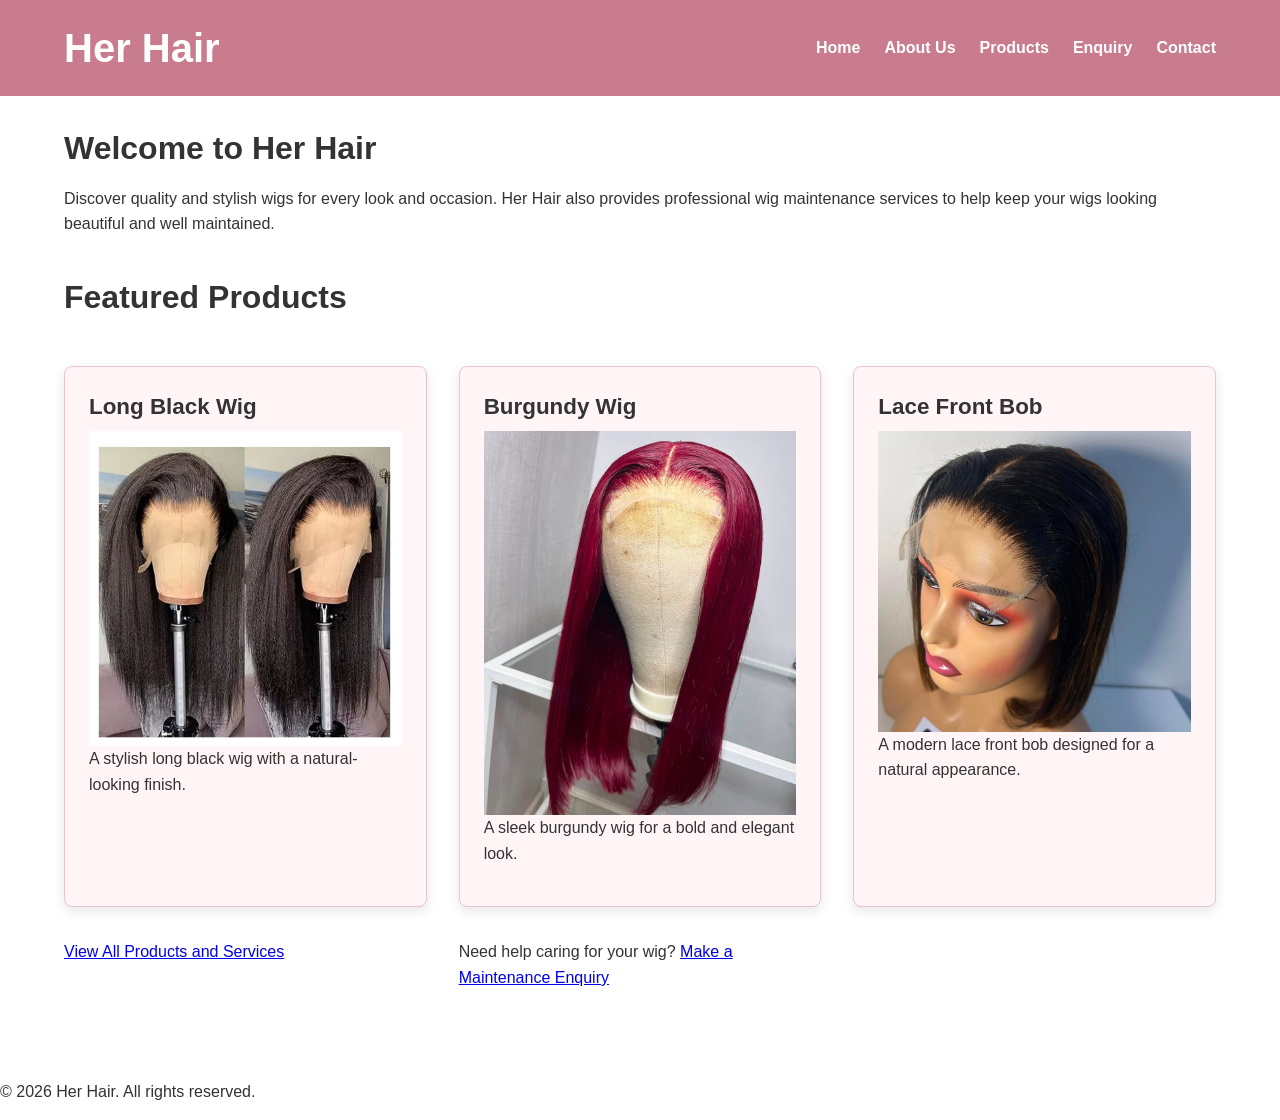
==== index.html @ bbf40c9f "Desktop layout with highlighted product cards." ====
<!DOCTYPE html>
<html lang="en">
<head>
    <meta charset="UTF-8">
    <meta name="viewport" content="width=device-width, initial-scale=1.0">
    <title>Her Hair| Home</title>
    <link rel="stylesheet" href="css/style.css">
</head>
<body>
    <!-- Header and navigation section -->
     <header>
        <h1>Her Hair</h1>

        <nav>
            <a href="index.html">Home</a>
            <a href="about.html">About Us</a>
            <a href="products.html">Products</a>
            <a href="enquiry.html">Enquiry</a>
            <a href="contact.html">Contact</a>

        </nav>
     </header>
     <!-- Main content of the Home page -->
<main>

    <!-- Hero section -->
    <section>
        <h2>Welcome to Her Hair</h2>

     <p>
    Discover quality and stylish wigs for every look and occasion.
    Her Hair also provides professional wig maintenance services
    to help keep your wigs looking beautiful and well maintained.
</p>
    </section>

    <!-- Featured products section -->
    <section>
        
        <section class="product-grid">

        <h2>Featured Products</h2>

        <article>
            <h3>Long Black Wig</h3>
            <img src="images/long-black-wig.png"
         alt="Long black lace front wig">
            <p>A stylish long black wig with a natural-looking finish.</p>
        </article>

        <article>
            <h3>Burgundy Wig</h3>
            <img src="images/burgundy-wig.jpeg"
         alt="Burgundy lace front wig"> 
            <p>A sleek burgundy wig for a bold and elegant look.</p>
        </article>

        <article>
            <h3>Lace Front Bob</h3>
            <img src="images/lace-front-bob.jpeg"
         alt="Black lace front bob wig">
            <p>A modern lace front bob designed for a natural appearance.</p>
        </article>

        <p>
    <a href="products.html">View All Products and Services</a>
</p>
<p>
    Need help caring for your wig?
    <a href="enquiry.html">Make a Maintenance Enquiry</a>
</p>
    </section>

</main>
<!-- Footer section -->
<footer>
    <p>&copy; 2026 Her Hair. All rights reserved.</p>
</footer>
</body>
</html>
---- css/style.css ----
* {
    margin: 0;
    padding: 0;
    box-sizing: border-box;
}

body {
    font-family: Arial, sans-serif;
    font-size: 1rem;
    line-height: 1.6;
    color: #333;
    background-color: white;
}

p{
   font-size: 1rem;
    line-height: 1.6;
    margin-bottom: 1rem;
}

h1 {
    font-size: 2.5rem;
    font-weight: 700;
    line-height: 1.2;
}

h2 {
    font-size: 2rem;
    font-weight: 700;
    line-height: 1.3;
    margin-bottom: 1rem;
}

h3 {
    font-size: 1.4rem;
    font-weight: 600;
    line-height: 1.4;
    margin-bottom: 0.5rem;
}

h4 {
    font-size: 1.2rem;
    font-weight: 600;
    line-height: 1.4;
}


header {
    background-color: #C97C8D;
    color: white;
    padding: 1.5rem 5%;
    display: flex;
    justify-content: space-between;
    align-items: center;
}

nav {
    display: flex;
    gap: 1.5rem;
}

nav a {
    color: white; 
    text-decoration: none;
    font-size: 1rem;
    font-weight: 600;
}

main {
    width: 90%;
    max-width: 1200px;
    margin: 0 auto;
    padding: 2rem 0;
}

section {
    margin-bottom: 2.5rem;
}

img {
    width: 100%;
    height: auto;
    display: block;
}

.product-grid {
    display: grid;
    grid-template-columns: repeat(3, 1fr);
    gap: 2rem;
}

.product-grid h2 {
    grid-column: 1 / -1;
}

.product-grid article {
    background-color: #FFF5F7; 
    padding: 1.5rem;
    border: 1px solid #E8C5CD; 
    border-radius: 0.5rem;
    box-shadow: 0 0.25rem 0.75rem rgba(0, 0, 0, 0.1);
}
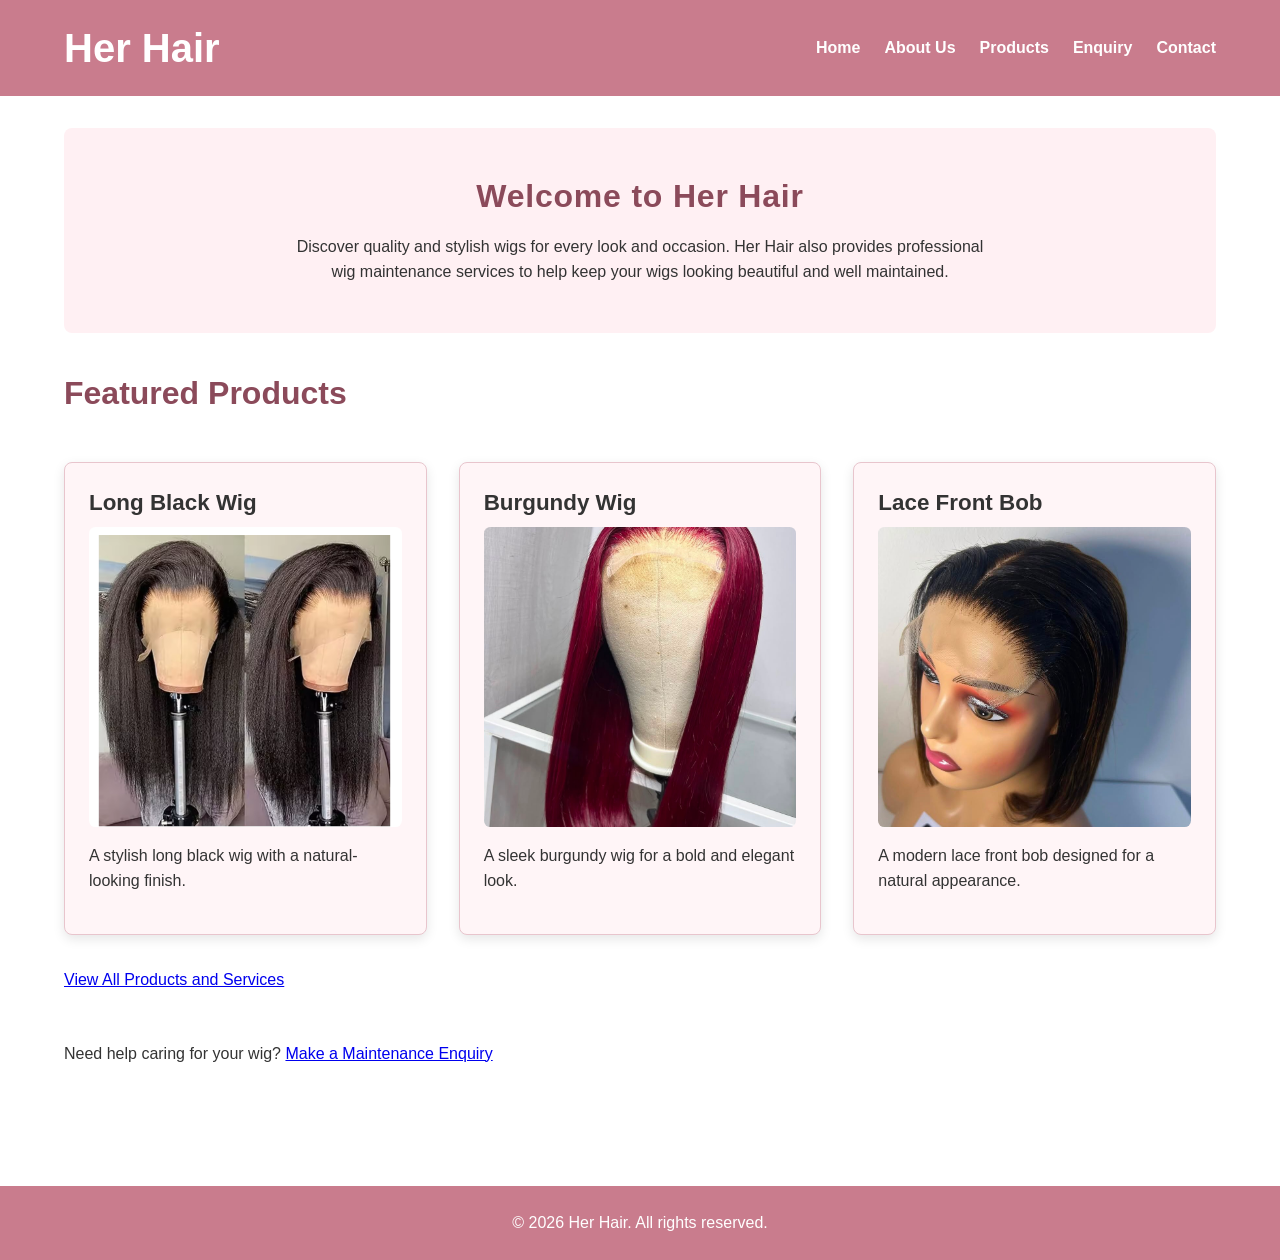
==== commit 78b3a18d: "Product page and style forms" ====
--- a/index.html
+++ b/index.html
@@ -24,7 +24,8 @@
 <main>
 
     <!-- Hero section -->
-    <section>
+    <section class="hero">
+       
         <h2>Welcome to Her Hair</h2>
 
      <p>
@@ -36,7 +37,7 @@
 
     <!-- Featured products section -->
     <section>
-        
+
         <section class="product-grid">
 
         <h2>Featured Products</h2>
--- a/css/style.css
+++ b/css/style.css
@@ -89,7 +89,8 @@
     gap: 2rem;
 }
 
-.product-grid h2 {
+.product-grid h2,
+.product-grid > p {
     grid-column: 1 / -1;
 }
 
@@ -101,4 +102,139 @@
     box-shadow: 0 0.25rem 0.75rem rgba(0, 0, 0, 0.1);
 }
 
-
+.product-grid article img {
+    width: 100%;
+    height: 300px;
+    object-fit: cover;
+    border-radius: 0.4rem;
+    margin-bottom: 1rem;
+}
+
+footer p {
+    margin-bottom: 0;
+}
+
+footer {
+    background-color: #C97C8D; 
+    color: white; 
+    text-align: center;
+    padding: 1.5rem 5%;
+    margin-top: 2rem;
+}
+
+.hero {
+    background-color: #FFF0F3; 
+    text-align: center;
+    padding: 3rem 2rem;
+    border-radius: 0.5rem;
+}
+
+.hero h2 {
+    color: #8B4A5A; 
+    letter-spacing: 0.05rem;
+}
+
+.hero p {
+    max-width: 700px;
+    margin: 0 auto;
+}
+
+nav a:hover {
+    color: #FFF0F3;
+    text-decoration: underline;
+}
+
+nav a:focus {
+    outline: 2px solid white;
+    outline-offset: 0.25rem;
+}
+
+nav a:active {
+    color: #8B4A5A; 
+}
+
+form {
+    max-width: 700px;
+    background-color: #FFF5F7; 
+    padding: 2rem;
+    border: 1px solid #E8C5CD; 
+    border-radius: 0.5rem;
+    margin-top: 1.5rem;
+}
+
+label {
+    display: block;
+    font-weight: 600;
+    margin-bottom: 0.5rem;
+}
+
+input,
+select,
+textarea {
+    width: 100%;
+    padding: 0.75rem;
+    margin-bottom: 1.25rem;
+    border: 1px solid #C9A5AD; 
+    border-radius: 0.3rem;
+    font-size: 1rem;
+    font-family: inherit;
+}
+
+button {
+    background-color: #C97C8D; 
+    color: white; 
+    border: none;
+    padding: 0.75rem 1.5rem;
+    border-radius: 0.3rem;
+    font-size: 1rem;
+    font-weight: 600;
+    cursor: pointer;
+}
+
+button:hover {
+    background-color: #B56879; 
+}
+
+button:active {
+    background-color: #8B4A5A; 
+    transform: scale(0.98);
+}
+
+button:focus {
+    outline: 3px solid #8B4A5A;
+    outline-offset: 0.2rem;
+}
+
+input:focus,
+select:focus,
+textarea:focus {
+    border-color: #C97C8D;
+    outline: 2px solid #F2D5DC; 
+    outline-offset: 0.1rem;
+}
+
+.maintenance {
+    background-color: #FFF0F3; 
+    padding: 2rem;
+    border-left: 5px solid #C97C8D; 
+    border-radius: 0.5rem;
+}
+
+.maintenance h2 {
+    color: #8B4A5A;
+}
+
+.maintenance ul {
+    padding-left: 1.5rem;
+}
+
+.maintenance li {
+    margin-bottom: 0.75rem;
+}
+
+.product-grid > h2 {
+    color: #8B4A5A; 
+}
+
+
+
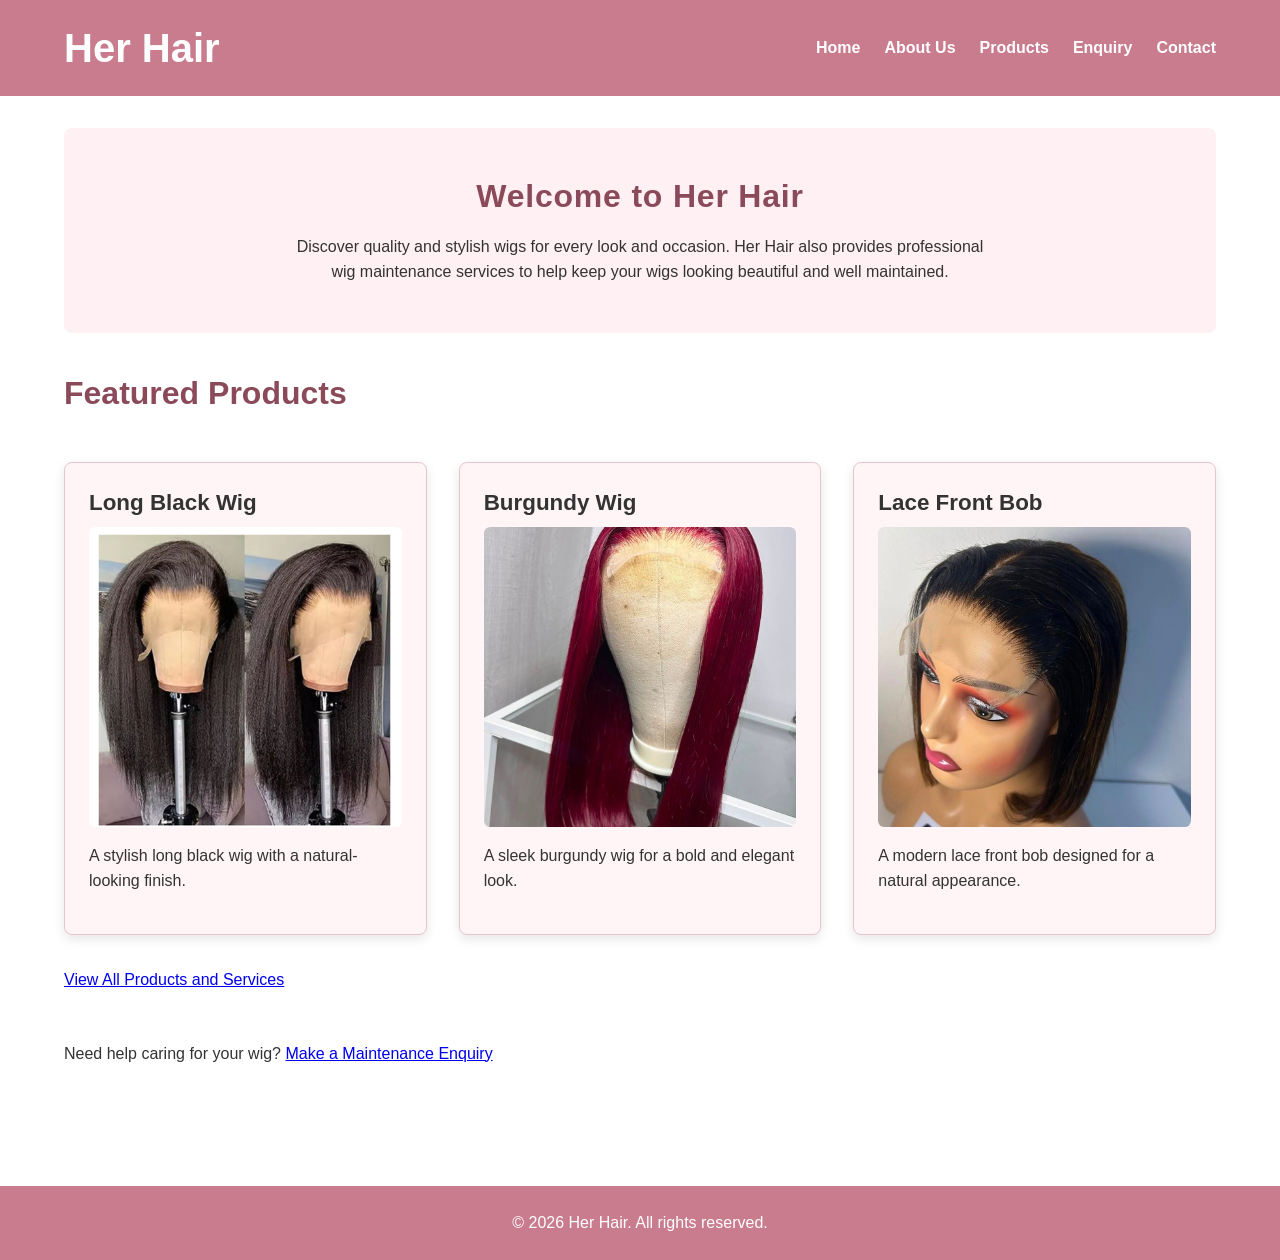
==== commit 97401532: "Add responsive images and improvement of mobile image display" ====
--- a/index.html
+++ b/index.html
@@ -44,22 +44,38 @@
 
         <article>
             <h3>Long Black Wig</h3>
-            <img src="images/long-black-wig.png"
-         alt="Long black lace front wig">
+           <img src="images/long-black-wig.png"
+     srcset="images/long-black-wig-small.png 480w,
+             images/long-black-wig.png 616w"
+     sizes="(max-width: 480px) 100vw,
+            (max-width: 768px) 50vw,
+            33vw"
+     alt="Long black lace front wig">
+     
             <p>A stylish long black wig with a natural-looking finish.</p>
         </article>
 
         <article>
             <h3>Burgundy Wig</h3>
             <img src="images/burgundy-wig.jpeg"
-         alt="Burgundy lace front wig"> 
+     srcset="images/burgundy-wig-small.jpeg 480w,
+             images/burgundy-wig.jpeg 958w"
+     sizes="(max-width: 480px) 100vw,
+            (max-width: 768px) 50vw,
+            33vw"
+     alt="Burgundy lace front wig">
             <p>A sleek burgundy wig for a bold and elegant look.</p>
         </article>
 
         <article>
             <h3>Lace Front Bob</h3>
             <img src="images/lace-front-bob.jpeg"
-         alt="Black lace front bob wig">
+     srcset="images/lace-front-bob-small.jpeg 480w,
+             images/lace-front-bob.jpeg 960w"
+     sizes="(max-width: 480px) 100vw,
+            (max-width: 768px) 50vw,
+            33vw"
+     alt="Black lace front bob wig">
             <p>A modern lace front bob designed for a natural appearance.</p>
         </article>
 
--- a/css/style.css
+++ b/css/style.css
@@ -1,9 +1,11 @@
-* {
+* /* CSS Reset - removes default browser spacing */
+{
     margin: 0;
     padding: 0;
     box-sizing: border-box;
 }
 
+/* Base Styles - sets the default appearance for the website */
 body {
     font-family: Arial, sans-serif;
     font-size: 1rem;
@@ -12,6 +14,7 @@
     background-color: white;
 }
 
+/* Typography Styles - controls paragraph and heading appearance */
 p{
    font-size: 1rem;
     line-height: 1.6;
@@ -44,7 +47,7 @@
     line-height: 1.4;
 }
 
-
+/* Header - styles the website header using the dusty pink colour and Flexbox layout */
 header {
     background-color: #C97C8D;
     color: white;
@@ -54,6 +57,7 @@
     align-items: center;
 }
 
+/* Navigation - arranges navigation links horizontally with consistent spacing */
 nav {
     display: flex;
     gap: 1.5rem;
@@ -66,6 +70,7 @@
     font-weight: 600;
 }
 
+/* Main Content - controls the width, spacing and alignment of the page content */
 main {
     width: 90%;
     max-width: 1200px;
@@ -77,12 +82,14 @@
     margin-bottom: 2.5rem;
 }
 
+/* Responsive Images - makes images fit their containers without distortion */
 img {
     width: 100%;
     height: auto;
     display: block;
 }
 
+/* Product Grid - displays products in three equal columns on desktop */
 .product-grid {
     display: grid;
     grid-template-columns: repeat(3, 1fr);
@@ -94,6 +101,7 @@
     grid-column: 1 / -1;
 }
 
+/* Product Cards - adds the blush pink background, border, spacing and shadow */
 .product-grid article {
     background-color: #FFF5F7; 
     padding: 1.5rem;
@@ -102,6 +110,7 @@
     box-shadow: 0 0.25rem 0.75rem rgba(0, 0, 0, 0.1);
 }
 
+/* Product Images - keeps product images consistent in size and appearance */
 .product-grid article img {
     width: 100%;
     height: 300px;
@@ -110,10 +119,7 @@
     margin-bottom: 1rem;
 }
 
-footer p {
-    margin-bottom: 0;
-}
-
+/* Footer - styles the footer with the website's dusty pink colour scheme */
 footer {
     background-color: #C97C8D; 
     color: white; 
@@ -122,6 +128,11 @@
     margin-top: 2rem;
 }
 
+footer p {
+    margin-bottom: 0;
+}
+
+/* Hero Section - styles the welcome area with a soft blush pink background */
 .hero {
     background-color: #FFF0F3; 
     text-align: center;
@@ -139,6 +150,7 @@
     margin: 0 auto;
 }
 
+/* Navigation Pseudo-classes - provides visual feedback when navigation links are hovered, focused or active */
 nav a:hover {
     color: #FFF0F3;
     text-decoration: underline;
@@ -153,6 +165,7 @@
     color: #8B4A5A; 
 }
 
+/* Forms - styles the enquiry and contact forms with consistent spacing and colours */
 form {
     max-width: 700px;
     background-color: #FFF5F7; 
@@ -180,6 +193,7 @@
     font-family: inherit;
 }
 
+/* Buttons - styles form buttons using the website's dusty pink colour scheme */
 button {
     background-color: #C97C8D; 
     color: white; 
@@ -191,6 +205,7 @@
     cursor: pointer;
 }
 
+/* Buttons - styles form buttons using the website's dusty pink colour scheme */
 button:hover {
     background-color: #B56879; 
 }
@@ -205,6 +220,7 @@
     outline-offset: 0.2rem;
 }
 
+/* Form Field Focus - highlights form fields when selected by the user */
 input:focus,
 select:focus,
 textarea:focus {
@@ -213,6 +229,7 @@
     outline-offset: 0.1rem;
 }
 
+/* Wig Maintenance Services - styles the maintenance section with the pink colour scheme */
 .maintenance {
     background-color: #FFF0F3; 
     padding: 2rem;
@@ -236,5 +253,92 @@
     color: #8B4A5A; 
 }
 
-
-
+/* Tablet Responsive Design - adjusts the layout, navigation and typography for screens 768px */
+@media (max-width: 768px) {
+
+    header {
+        flex-direction: column;
+        text-align: center;
+        gap: 1rem;
+    }
+     nav {
+        justify-content: center;
+        flex-wrap: wrap;
+    }
+
+    .product-grid {
+        grid-template-columns: repeat(2, 1fr);
+    }
+
+     h1 {
+        font-size: 2.2rem;
+    }
+
+    h2 {
+        font-size: 1.8rem;
+    }
+
+     h3 {
+        font-size: 1.3rem;
+    }
+
+    .hero {
+        padding: 2.5rem 1.5rem;
+    }
+
+      main {
+        width: 92%;
+    }
+
+     .product-grid article img {
+        height: 250px;
+    }
+
+}
+
+/* Mobile Responsive Design - adjusts the layout ,navigation and typography for screens 480 px and smaller */
+@media (max-width: 480px) {
+
+    header {
+        padding: 1rem 5%;
+    }
+
+    h1 {
+        font-size: 2rem;
+    }
+
+    h2 {
+        font-size: 1.6rem;
+    }
+
+    h3 {
+        font-size: 1.2rem;
+    }
+
+    nav {
+        flex-direction: column;
+        gap: 0.75rem;
+        width: 100%;
+    }
+
+    .product-grid {
+        grid-template-columns: 1fr;
+    }
+
+   .product-grid article img {
+    height: auto;
+    object-fit: contain;
+   }
+
+    form {
+        padding: 1.25rem;
+    }
+}
+
+
+
+
+
+
+
+
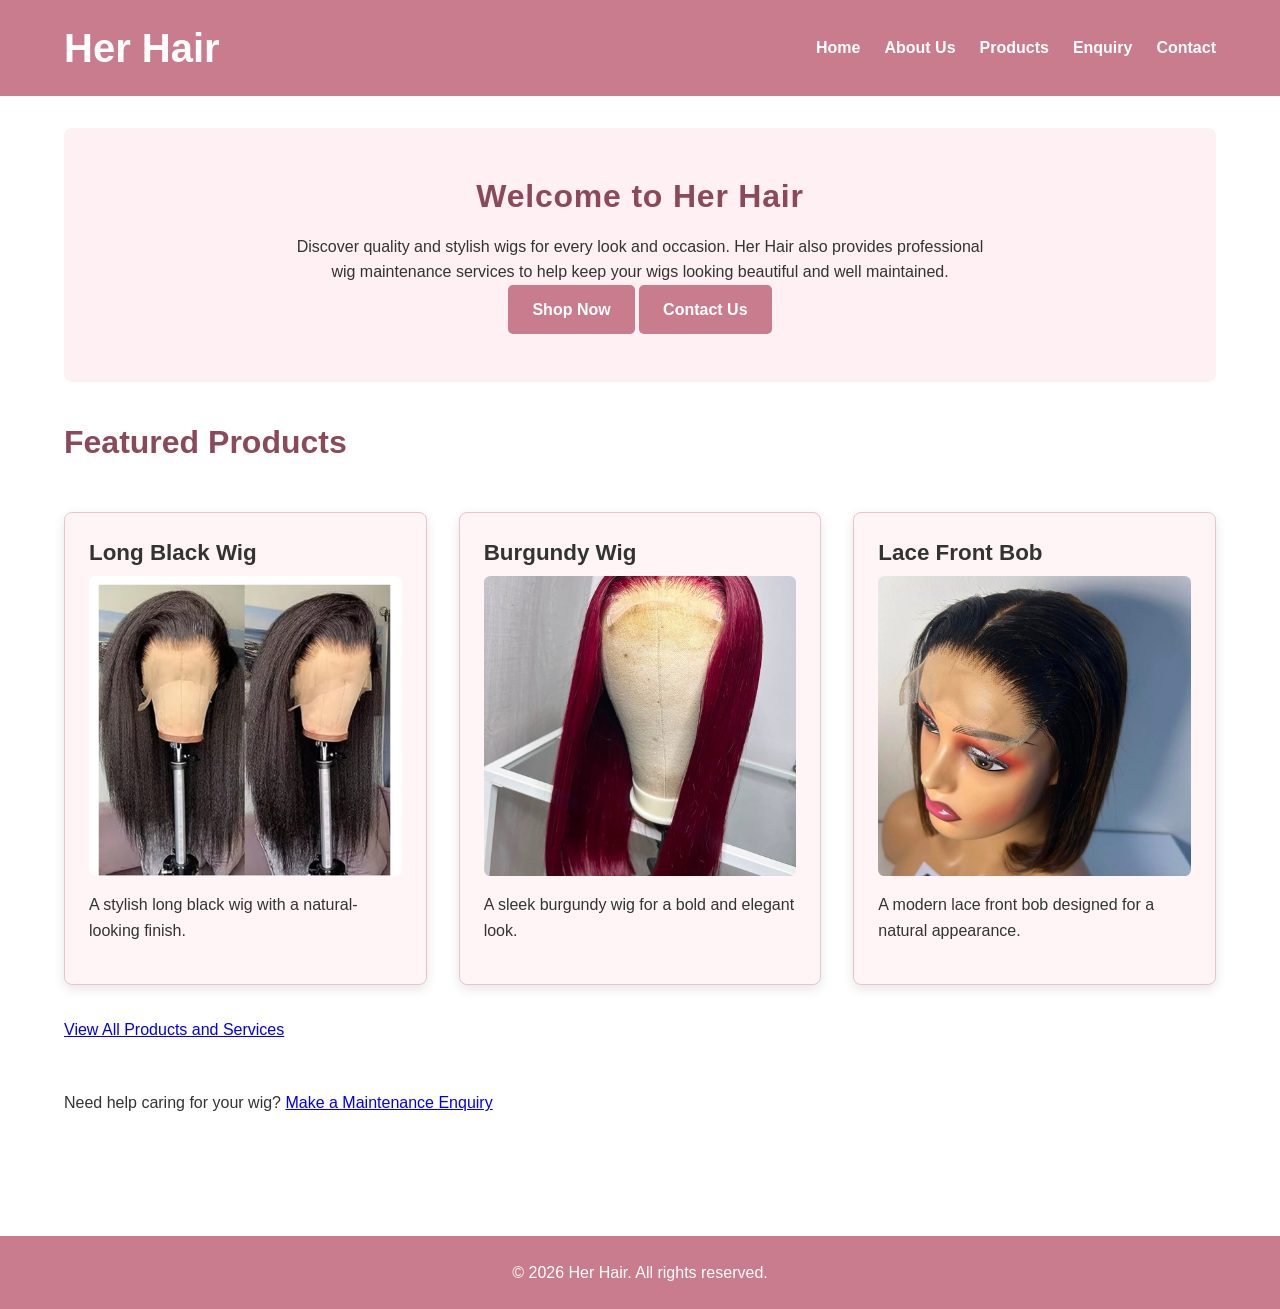
==== commit cb7fd0c0: "Improve CSS transitions and add enquiry now and contact us  buttons" ====
--- a/index.html
+++ b/index.html
@@ -24,16 +24,20 @@
 <main>
 
     <!-- Hero section -->
-    <section class="hero">
+ <section class="hero">
        
         <h2>Welcome to Her Hair</h2>
 
-     <p>
-    Discover quality and stylish wigs for every look and occasion.
-    Her Hair also provides professional wig maintenance services
-    to help keep your wigs looking beautiful and well maintained.
-</p>
-    </section>
+      <p>
+       Discover quality and stylish wigs for every look and occasion.
+      Her Hair also provides professional wig maintenance services
+     to help keep your wigs looking beautiful and well maintained.
+      </p>
+       <!-- Shop Now button directs visitors to the Products page -->
+       <a href="products.html" class="btn">Shop Now</a>
+       <!-- Contact Us button directs visitors to the Contact page -->
+       <a href="contact.html" class="btn">Contact Us</a>
+ </section>
 
     <!-- Featured products section -->
     <section>
--- a/css/style.css
+++ b/css/style.css
@@ -63,12 +63,15 @@
     gap: 1.5rem;
 }
 
+/* Navigation Links - styles the links and adds a smooth colour transition when hovered over */
 nav a {
     color: white; 
     text-decoration: none;
     font-size: 1rem;
     font-weight: 600;
-}
+    transition: color 0.3s ease, transform 0.3s ease;
+}
+
 
 /* Main Content - controls the width, spacing and alignment of the page content */
 main {
@@ -203,6 +206,7 @@
     font-size: 1rem;
     font-weight: 600;
     cursor: pointer;
+    transition: background-color 0.3s ease, transform 0.3s ease;
 }
 
 /* Buttons - styles form buttons using the website's dusty pink colour scheme */
@@ -218,6 +222,28 @@
 button:focus {
     outline: 3px solid #8B4A5A;
     outline-offset: 0.2rem;
+}
+
+.btn {
+    display: inline-block;
+    background-color: #C97C8D;
+    color: white;
+    padding: 12px 24px;
+    text-decoration: none;
+    border-radius: 5px;
+    font-weight: bold;
+    transition: background-color 0.3s ease, transform 0.3s ease;
+}
+
+/* Changes the Shop Now button colour and moves it slightly upwards when hovered over */
+.btn:hover {
+    background-color: #8B4A5A;
+    transform: translateY(-3px);
+}
+
+/* Moves the Shop Now button back to its original position when clicked */
+.btn:active {
+    transform: translateY(0);
 }
 
 /* Form Field Focus - highlights form fields when selected by the user */
@@ -252,6 +278,50 @@
 .product-grid > h2 {
     color: #8B4A5A; 
 }
+/* About Section - styles the About Us page using the website's pink colour scheme */
+.about-section {
+    background-color: #FFF5F7;
+    padding: 2rem;
+    border: 1px solid #E8C5CD;
+    border-radius: 0.5rem;
+    box-shadow: 0 0.25rem 0.75rem rgba(0, 0, 0, 0.1);
+}
+
+.about-section h2 {
+    color: #8B4A5A;
+}
+
+.about-section h3 {
+    color: #8B4A5A;
+    margin-top: 1.5rem;
+}
+
+/* Contact Information - styles the contact details with the website's pink colour scheme */
+.contact-info {
+    background-color: #FFF5F7;
+    padding: 2rem;
+    border: 1px solid #E8C5CD;
+    border-radius: 0.5rem;
+    box-shadow: 0 0.25rem 0.75rem rgba(0, 0, 0, 0.1);
+}
+
+.contact-info h2,
+.contact-info h3 {
+    color: #8B4A5A;
+}
+
+/* Enquiry Introduction - styles the enquiry heading and introduction with the pink colour scheme */
+.enquiry-intro {
+    background-color: #FFF0F3;
+    padding: 2rem;
+    border-left: 5px solid #C97C8D;
+    border-radius: 0.5rem;
+    margin-bottom: 2rem;
+}
+
+.enquiry-intro h2 {
+    color: #8B4A5A;
+}
 
 /* Tablet Responsive Design - adjusts the layout, navigation and typography for screens 768px */
 @media (max-width: 768px) {
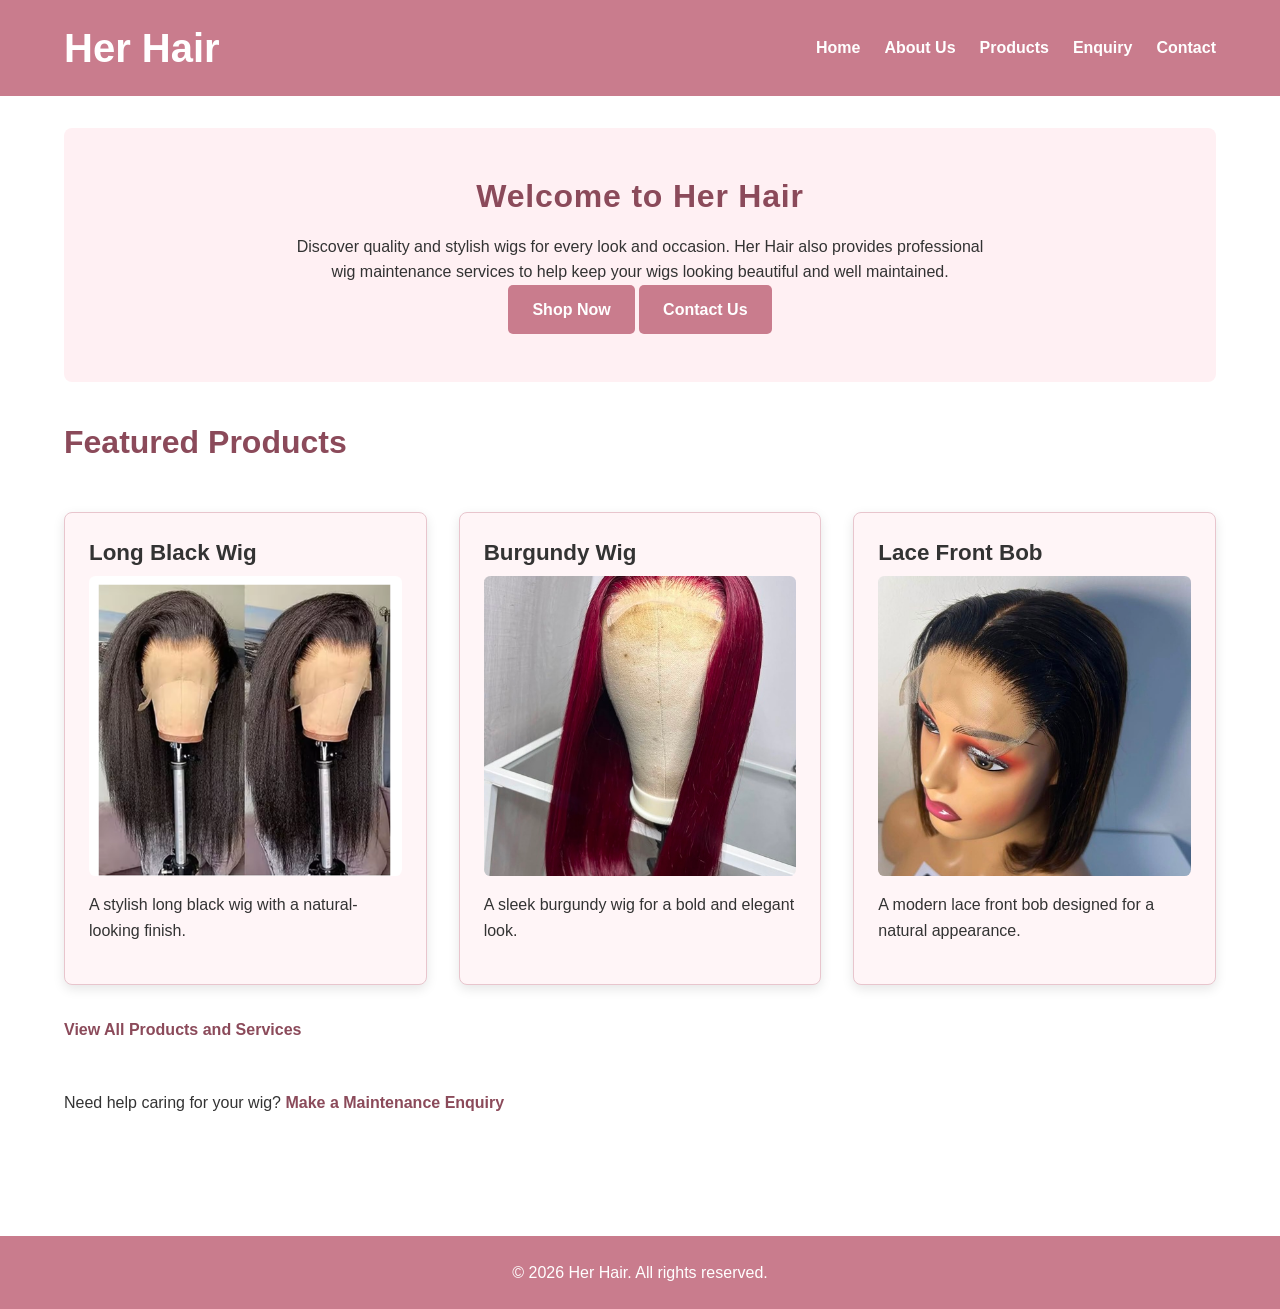
==== commit 53ab94df: "Updated  styling, and Part 3 documentation" ====
--- a/index.html
+++ b/index.html
@@ -3,8 +3,11 @@
 <head>
     <meta charset="UTF-8">
     <meta name="viewport" content="width=device-width, initial-scale=1.0">
-    <title>Her Hair| Home</title>
-    <link rel="stylesheet" href="css/style.css">
+    <title>Her Hair | Premium Wigs &amp; Professional Wig Maintenance Services in South Africa</title>
+    <meta name="description" content="Discover premium wigs and professional wig maintenance services at Her Hair in South Africa. Shop quality wigs and explore our wig care services.">
+        <!-- SEO: Keywords related to Her Hair products and services -->
+    <meta name="keywords" content="Her Hair, premium wigs, wigs South Africa, lace front wigs, bob wigs, wig maintenance, wig styling, wig restoration, wig care">
+    <link rel="stylesheet" href="assets/css/style.css">
 </head>
 <body>
     <!-- Header and navigation section -->
@@ -48,9 +51,9 @@
 
         <article>
             <h3>Long Black Wig</h3>
-           <img src="images/long-black-wig.png"
-     srcset="images/long-black-wig-small.png 480w,
-             images/long-black-wig.png 616w"
+           <img src="assets/images/long-black-wig.png"
+     srcset="assets/images/long-black-wig-small.png 480w,
+             assets/images/long-black-wig.png 616w"
      sizes="(max-width: 480px) 100vw,
             (max-width: 768px) 50vw,
             33vw"
@@ -61,9 +64,9 @@
 
         <article>
             <h3>Burgundy Wig</h3>
-            <img src="images/burgundy-wig.jpeg"
-     srcset="images/burgundy-wig-small.jpeg 480w,
-             images/burgundy-wig.jpeg 958w"
+            <img src="assets/images/burgundy-wig.jpeg"
+     srcset="assets/images/burgundy-wig-small.jpeg 480w,
+             assets/images/burgundy-wig.jpeg 958w"
      sizes="(max-width: 480px) 100vw,
             (max-width: 768px) 50vw,
             33vw"
@@ -73,9 +76,9 @@
 
         <article>
             <h3>Lace Front Bob</h3>
-            <img src="images/lace-front-bob.jpeg"
-     srcset="images/lace-front-bob-small.jpeg 480w,
-             images/lace-front-bob.jpeg 960w"
+            <img src="assets/images/lace-front-bob.jpeg"
+     srcset="assets/images/lace-front-bob-small.jpeg 480w,
+              assets/images/lace-front-bob.jpeg 960w"
      sizes="(max-width: 480px) 100vw,
             (max-width: 768px) 50vw,
             33vw"
@@ -84,11 +87,15 @@
         </article>
 
         <p>
-    <a href="products.html">View All Products and Services</a>
+    <a href="products.html" class="featured-link">
+        View All Products and Services
+    </a>
 </p>
 <p>
     Need help caring for your wig?
-    <a href="enquiry.html">Make a Maintenance Enquiry</a>
+    <a href="enquiry.html" class="featured-link">
+        Make a Maintenance Enquiry
+    </a>
 </p>
     </section>
 
@@ -97,5 +104,8 @@
 <footer>
     <p>&copy; 2026 Her Hair. All rights reserved.</p>
 </footer>
+
+<!-- Links the external JavaScript file to add interactivity -->
+<script src="assets/js/script.js"></script>
 </body>
 </html>
--- a/assets/css/style.css
+++ b/assets/css/style.css
@@ -0,0 +1,535 @@
+* /* CSS Reset - removes default browser spacing */
+{
+    margin: 0;
+    padding: 0;
+    box-sizing: border-box;
+}
+
+/* Base Styles - sets the default appearance for the website */
+body {
+    font-family: Arial, sans-serif;
+    font-size: 1rem;
+    line-height: 1.6;
+    color: #333;
+    background-color: white;
+}
+
+/* Typography Styles - controls paragraph and heading appearance */
+p{
+   font-size: 1rem;
+    line-height: 1.6;
+    margin-bottom: 1rem;
+}
+
+h1 {
+    font-size: 2.5rem;
+    font-weight: 700;
+    line-height: 1.2;
+}
+
+h2 {
+    font-size: 2rem;
+    font-weight: 700;
+    line-height: 1.3;
+    margin-bottom: 1rem;
+}
+
+h3 {
+    font-size: 1.4rem;
+    font-weight: 600;
+    line-height: 1.4;
+    margin-bottom: 0.5rem;
+}
+
+h4 {
+    font-size: 1.2rem;
+    font-weight: 600;
+    line-height: 1.4;
+}
+
+/* Header - styles the website header using the dusty pink colour and Flexbox layout */
+header {
+    background-color: #C97C8D;
+    color: white;
+    padding: 1.5rem 5%;
+    display: flex;
+    justify-content: space-between;
+    align-items: center;
+}
+
+/* Navigation - arranges navigation links horizontally with consistent spacing */
+nav {
+    display: flex;
+    gap: 1.5rem;
+}
+
+/* Navigation Links - styles the links and adds a smooth colour transition when hovered over */
+nav a {
+    color: white; 
+    text-decoration: none;
+    font-size: 1rem;
+    font-weight: 600;
+    transition: color 0.3s ease, transform 0.3s ease;
+}
+
+
+/* Main Content - controls the width, spacing and alignment of the page content */
+main {
+    width: 90%;
+    max-width: 1200px;
+    margin: 0 auto;
+    padding: 2rem 0;
+}
+
+section {
+    margin-bottom: 2.5rem;
+}
+
+/* Responsive Images - makes images fit their containers without distortion */
+img {
+    width: 100%;
+    height: auto;
+    display: block;
+}
+
+/* Product Grid - displays products in three equal columns on desktop */
+.product-grid {
+    display: grid;
+    grid-template-columns: repeat(3, 1fr);
+    gap: 2rem;
+}
+
+.product-grid h2,
+.product-grid > p {
+    grid-column: 1 / -1;
+}
+
+/* Product Cards - adds the blush pink background, border, spacing and shadow */
+.product-grid article {
+    background-color: #FFF5F7; 
+    padding: 1.5rem;
+    border: 1px solid #E8C5CD; 
+    border-radius: 0.5rem;
+    box-shadow: 0 0.25rem 0.75rem rgba(0, 0, 0, 0.1);
+}
+
+/* Product Images - keeps product images consistent in size and appearance */
+.product-grid article img {
+    width: 100%;
+    height: 300px;
+    object-fit: cover;
+    border-radius: 0.4rem;
+    margin-bottom: 1rem;
+}
+
+/* Footer - styles the footer with the website's dusty pink colour scheme */
+footer {
+    background-color: #C97C8D; 
+    color: white; 
+    text-align: center;
+    padding: 1.5rem 5%;
+    margin-top: 2rem;
+}
+
+footer p {
+    margin-bottom: 0;
+}
+
+/* Hero Section - styles the welcome area with a soft blush pink background */
+.hero {
+    background-color: #FFF0F3; 
+    text-align: center;
+    padding: 3rem 2rem;
+    border-radius: 0.5rem;
+}
+
+.hero h2 {
+    color: #8B4A5A; 
+    letter-spacing: 0.05rem;
+}
+
+.hero p {
+    max-width: 700px;
+    margin: 0 auto;
+}
+
+/* Navigation Pseudo-classes - provides visual feedback when navigation links are hovered, focused or active */
+nav a:hover {
+    color: #FFF0F3;
+    text-decoration: underline;
+}
+
+nav a:focus {
+    outline: 2px solid white;
+    outline-offset: 0.25rem;
+}
+
+nav a:active {
+    color: #8B4A5A; 
+}
+
+/* Forms - styles the enquiry and contact forms with consistent spacing and colours */
+form {
+    max-width: 700px;
+    background-color: #FFF5F7; 
+    padding: 2rem;
+    border: 1px solid #E8C5CD; 
+    border-radius: 0.5rem;
+    margin-top: 1.5rem;
+}
+
+label {
+    display: block;
+    font-weight: 600;
+    margin-bottom: 0.5rem;
+}
+
+input,
+select,
+textarea {
+    width: 100%;
+    padding: 0.75rem;
+    margin-bottom: 1.25rem;
+    border: 1px solid #C9A5AD; 
+    border-radius: 0.3rem;
+    font-size: 1rem;
+    font-family: inherit;
+}
+
+/* Buttons - styles form buttons using the website's dusty pink colour scheme */
+button {
+    background-color: #C97C8D; 
+    color: white; 
+    border: none;
+    padding: 0.75rem 1.5rem;
+    border-radius: 0.3rem;
+    font-size: 1rem;
+    font-weight: 600;
+    cursor: pointer;
+    transition: background-color 0.3s ease, transform 0.3s ease;
+}
+
+/* Buttons - styles form buttons using the website's dusty pink colour scheme */
+button:hover {
+    background-color: #B56879; 
+}
+
+button:active {
+    background-color: #8B4A5A; 
+    transform: scale(0.98);
+}
+
+button:focus {
+    outline: 3px solid #8B4A5A;
+    outline-offset: 0.2rem;
+}
+
+.btn {
+    display: inline-block;
+    background-color: #C97C8D;
+    color: white;
+    padding: 12px 24px;
+    text-decoration: none;
+    border-radius: 5px;
+    font-weight: bold;
+    transition: background-color 0.3s ease, transform 0.3s ease;
+}
+
+/* Changes the Shop Now button colour and moves it slightly upwards when hovered over */
+.btn:hover {
+    background-color: #8B4A5A;
+    transform: translateY(-3px);
+}
+
+/* Moves the Shop Now button back to its original position when clicked */
+.btn:active {
+    transform: translateY(0);
+}
+
+/* Form Field Focus - highlights form fields when selected by the user */
+input:focus,
+select:focus,
+textarea:focus {
+    border-color: #C97C8D;
+    outline: 2px solid #F2D5DC; 
+    outline-offset: 0.1rem;
+}
+
+/* Wig Maintenance Services - styles the maintenance section with the pink colour scheme */
+.maintenance {
+    background-color: #FFF0F3; 
+    padding: 2rem;
+    border-left: 5px solid #C97C8D; 
+    border-radius: 0.5rem;
+}
+
+.maintenance h2 {
+    color: #8B4A5A;
+}
+
+.maintenance ul {
+    padding-left: 1.5rem;
+}
+
+.maintenance li {
+    margin-bottom: 0.75rem;
+}
+
+.product-grid > h2 {
+    color: #8B4A5A; 
+}
+/* About Section - styles the About Us page using the website's pink colour scheme */
+.about-section {
+    background-color: #FFF5F7;
+    padding: 2rem;
+    border: 1px solid #E8C5CD;
+    border-radius: 0.5rem;
+    box-shadow: 0 0.25rem 0.75rem rgba(0, 0, 0, 0.1);
+}
+
+.about-section h2 {
+    color: #8B4A5A;
+}
+
+.about-section h3 {
+    color: #8B4A5A;
+    margin-top: 1.5rem;
+}
+
+/* Contact Information - styles the contact details with the website's pink colour scheme */
+.contact-info {
+    background-color: #FFF5F7;
+    padding: 2rem;
+    border: 1px solid #E8C5CD;
+    border-radius: 0.5rem;
+    box-shadow: 0 0.25rem 0.75rem rgba(0, 0, 0, 0.1);
+}
+
+.contact-info h2,
+.contact-info h3 {
+    color: #8B4A5A;
+}
+
+/* Enquiry Introduction - styles the enquiry heading and introduction with the pink colour scheme */
+.enquiry-intro {
+    background-color: #FFF0F3;
+    padding: 2rem;
+    border-left: 5px solid #C97C8D;
+    border-radius: 0.5rem;
+    margin-bottom: 2rem;
+}
+
+.enquiry-intro h2 {
+    color: #8B4A5A;
+}
+
+/* Tablet Responsive Design - adjusts the layout, navigation and typography for screens 768px */
+@media (max-width: 768px) {
+
+    header {
+        flex-direction: column;
+        text-align: center;
+        gap: 1rem;
+    }
+     nav {
+        justify-content: center;
+        flex-wrap: wrap;
+    }
+
+    .product-grid {
+        grid-template-columns: repeat(2, 1fr);
+    }
+
+     h1 {
+        font-size: 2.2rem;
+    }
+
+    h2 {
+        font-size: 1.8rem;
+    }
+
+     h3 {
+        font-size: 1.3rem;
+    }
+
+    .hero {
+        padding: 2.5rem 1.5rem;
+    }
+
+      main {
+        width: 92%;
+    }
+
+     .product-grid article img {
+        height: 250px;
+    }
+
+}
+
+/* Mobile Responsive Design - adjusts the layout ,navigation and typography for screens 480 px and smaller */
+@media (max-width: 480px) {
+
+    header {
+        padding: 1rem 5%;
+    }
+
+    h1 {
+        font-size: 2rem;
+    }
+
+    h2 {
+        font-size: 1.6rem;
+    }
+
+    h3 {
+        font-size: 1.2rem;
+    }
+
+    nav {
+        flex-direction: column;
+        gap: 0.75rem;
+        width: 100%;
+    }
+
+    .product-grid {
+        grid-template-columns: 1fr;
+    }
+
+   .product-grid article img {
+    height: auto;
+    object-fit: contain;
+   }
+
+    form {
+        padding: 1.25rem;
+    }
+}
+
+/* LIGHTBOX STYLING */
+/* Hides the lightbox until a wig image is clicked */
+.lightbox {
+    display: none;
+    position: fixed;
+    top: 0;
+    left: 0;
+    width: 100%;
+    height: 100%;
+    background-color: rgba(0, 0, 0, 0.9);
+    justify-content: center;
+    align-items: center;
+    z-index: 1000;
+}
+
+/* Styles the enlarged wig image */
+#lightboxImage {
+    max-width: 90%;
+    max-height: 80%;
+    object-fit: contain;
+}
+
+/* Styles the lightbox close button */
+#closeLightbox {
+    position: absolute;
+    top: 20px;
+    right: 30px;
+    background: transparent;
+    color: white;
+    border: none;
+    font-size: 35px;
+    cursor: pointer;
+}
+
+/*  Wig images clickable */
+.wig-image {
+    cursor: pointer;
+}
+
+/* FAQ ACCORDION STYLING */
+
+/* Adds spacing around the FAQ section */
+.faq-section {
+    margin: 30px 0;
+    padding: 20px;
+}
+
+/* Adds spacing between questions */
+.faq-item {
+    margin-bottom: 10px;
+}
+
+/* Styles the clickable FAQ questions */
+.faq-question {
+    width: 100%;
+    padding: 15px;
+    background-color: #C97C8D;
+    color: white;
+    border: none;
+    text-align: left;
+    cursor: pointer;
+    border-radius: 5px;
+    transition: background-color 0.3s ease;
+}
+
+/* Changes the question colour when hovered over */
+.faq-question:hover {
+    background-color: #8B4A5A;
+}
+
+/* Hides the FAQ answers until a question is clicked */
+.faq-answer {
+    display: none;
+    padding: 15px;
+    background-color: #FFF0F3;
+    border-radius: 5px;
+}
+
+/* INTERACTIVE MAP STYLING */
+
+/* Styles the location sections */
+.location-section {
+    background-color: #FFF0F3;
+    padding: 20px;
+    margin: 30px 0;
+    border-radius: 10px;
+}
+
+/* Styles the location headings */
+.location-section h2 {
+    color: #8B4A5A;
+    margin-bottom: 15px;
+}
+
+/* Styles the Google Maps */
+.location-section iframe {
+    width: 100%;
+    border-radius: 10px;
+    margin-top: 15px;
+}
+
+/* Styling for featured links on the Home page */
+.featured-link {
+    color: #8B4A5A;
+    font-weight: bold;
+    text-decoration: none;
+    transition: color 0.3s ease;
+}
+
+/* Change the link colour when the mouse hovers over it */
+.featured-link:hover {
+    color: #C97C8D;
+    text-decoration: underline;
+}
+
+/* Make the links visible when using keyboard navigation */
+.featured-link:focus-visible {
+    outline: 2px solid #8B4A5A;
+    outline-offset: 3px;
+}
+
+
+
+
+
+
+
+
